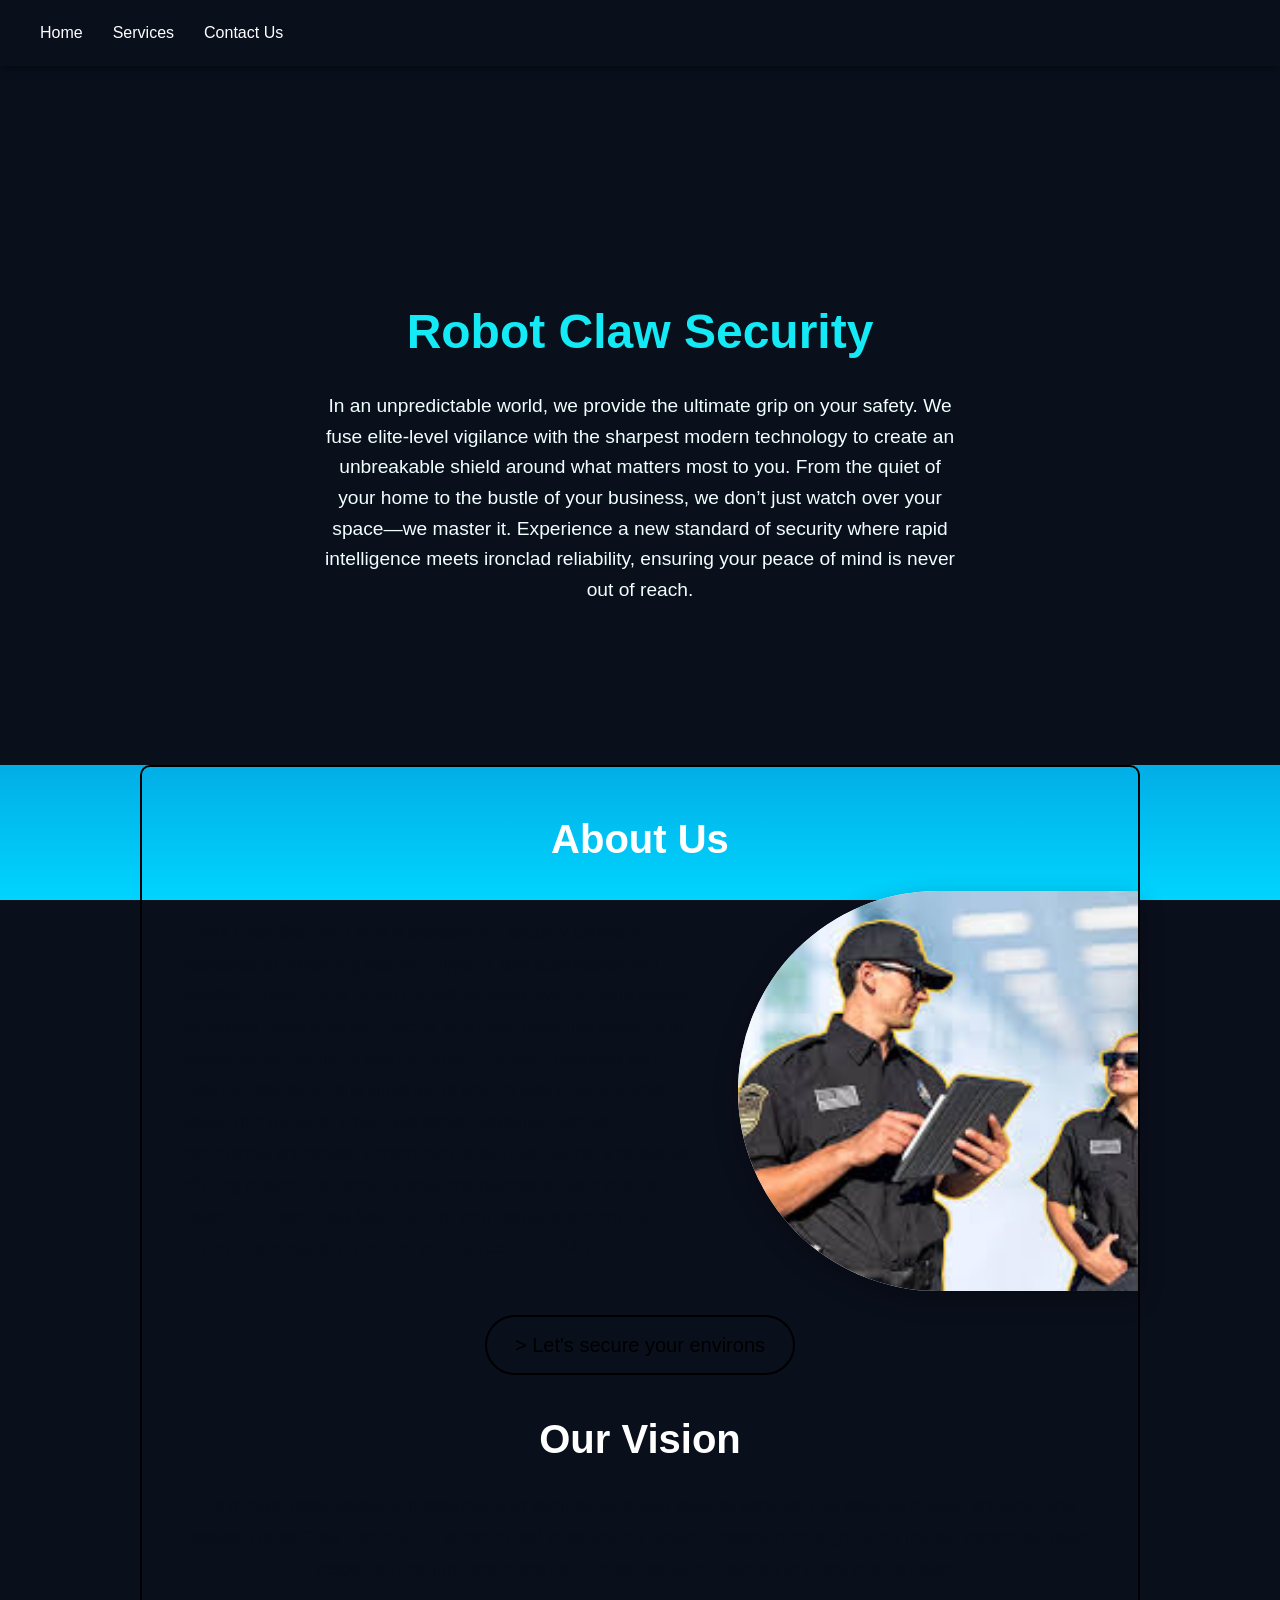
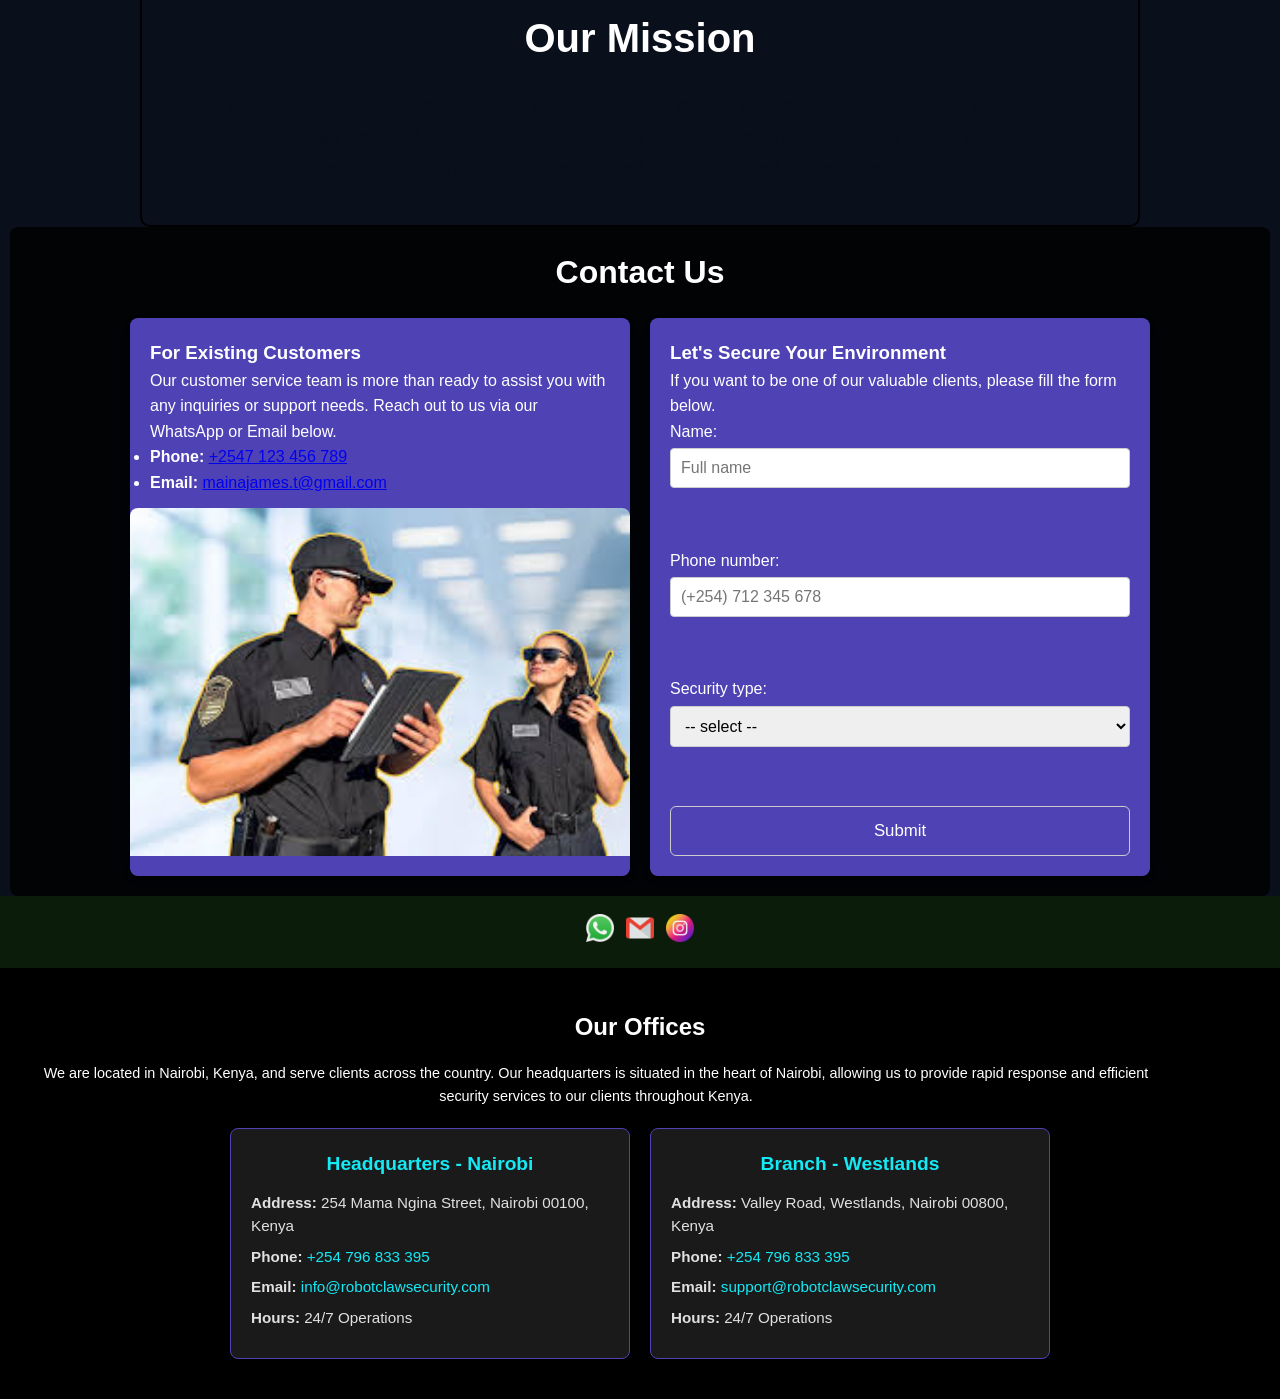
==== Robot Claw Security/index.html @ 684ce3e4 "Change of home to index.html" ====
<!DOCTYPE html>
<html lang="en">
<head>
    <meta charset="UTF-8">
    <title>Robot Claw Security</title>
    <meta name="viewport" content="width=device-width, initial-scale=1.0" >
   <link rel="icon" type="image/x-icon" href="images/securityimage.jpg">

    <!-- External CSS File -->
    <link rel="stylesheet" href="styles.css">
</head>

<body>
    <nav>
        <ul>
            <li><a href="Home.html">Home</a></li>
            <li><a href="Services.html">Services</a></li>
            <li><a href="Contact.html">Contact Us</a></li>
        </ul>
        </nav>

        
            <div class="background-vid">
                <video autoplay muted loop playsinline preload="none" id="myVideo">
  <source src="images/CCTV.mp4" type="video/mp4">
</video>
            </div>
            <div class="intro-text">
                <h1>Robot Claw Security</h1>
                <p>In an unpredictable world, we provide the ultimate grip on your safety. We fuse elite-level vigilance with the sharpest modern technology to create an unbreakable shield around what matters most to you. From the quiet of your home to the bustle of your business, we don’t just watch over your space—we master it. Experience a new standard of security where rapid intelligence meets ironclad reliability, ensuring your peace of mind is never out of reach.</p>
                </div>
            <div class="Body">
                    <div class="sections-container">
                    <div class="about">
                        <h2>About Us</h2>
                        <div class="about-content">
                            <div class="about-text">
                                <p>Robot Claw Security Ltd is a professional security company dedicated to protecting people,
property, and businesses with reliable, modern, and highly trained services. We combine skilled personnel, advanced technology, and rapid response systems to deliver safety solutions you can trust. Our team operates with integrity, discipline, and vigilance to ensure every client enjoys peace of mind at all times.
We serve residential homes, commercial properties, construction sites, institutions, and events, offering customized security solutions tailored to each client’s needs. At Robot Claw Security Ltd, your safety is our priority — strong, dependable protection you can count on 24/7.</p>
                            </div>
                            <div class="about-image">
                                <img src="images/securityimage.jpg" alt="Security image" loading="lazy">
                            </div>
                        </div>
                    </div>
              <div class="cta-container">
                    <a class="cta-btn" href="Contact.html">&gt; Let's secure your environs</a>
                </div>
              <div class="vision">
                    <h2>Our Vision</h2>
                    <p>To provide dependable, professional, and technology-driven security services that safeguard lives,
property, and assets. Robot Claw Security Ltd is committed to delivering vigilant protection through
highly trained personnel, rapid response, integrity, and customer-focused solutions tailored to every
client’s needs.</p>
            
                </div>
            
 <div class="mission">
                    <h2>Our Mission</h2>
                    <p>To provide dependable, professional, and technology-driven security services that safeguard lives,
property, and assets. Robot Claw Security Ltd is committed to delivering vigilant protection through
highly trained personnel, rapid response, integrity, and customer-focused solutions tailored to every
client’s needs.</p>
                </div>
                    </div>
            </div>
        </div>
        <div class="contacts">
            <h2>Contact Us</h2>
            <div class="customer-sections">
                <div class="existing-customers">
                    <h3>For Existing Customers</h3>
                    <p>Our customer service team is more than ready to assist you with any inquiries or support needs. Reach out to us via our WhatsApp or Email below.</p>
                    <ul>
                        <li><strong>Phone:</strong> <a href="https://wa.me/254796833395" target="_blank" rel="noopener">+2547 123 456 789</a></li>
                        <li><strong>Email:</strong>  <a href="mailto:info@robotclawsecurity.com" target="_blank" rel="noopener">mainajames.t@gmail.com</a></li>
                    </ul>
                    <div class="existing-image">
                        <img src="images/securityimage.jpg" alt="Security image" loading="lazy">
                    </div>
                </div>
                <div class="new-customers">
                    <h3>Let's Secure Your Environment</h3>
                    <p>If you want to be one of our valuable clients, please fill the form below.</p>
                    <form id="newCustomerForm">
                        <label>Name:<br>
                            <input type="text" name="name" placeholder="Full name" required>
                        </label><br><br>
                        <label>Phone number:<br>
                            <input type="tel" name="phone" placeholder="(+254) 712 345 678" required>
                        </label><br><br>
                        <label>Security type:<br>
                            <select name="type" id="customerType" required>
                                <option value="">-- select --</option>
                                <option value="enterprise">Enterprise</option>
                                <option value="private">Private</option>
                                <option value="other">Other</option>
                            </select>
                        </label><br><br>
                        <div id="businessNameContainer" style="display:none;">
                            <label>Business Name:<br>
                                <input type="text" name="businessName" id="businessName" placeholder="Company or organization">
                            </label><br><br>
                        </div>
                        <button type="submit">Submit</button>
                    </form>
                </div>
            </div>
        </div>
        <script>
            document.getElementById('customerType').addEventListener('change', function() {
                var val = this.value;
                var businessDiv = document.getElementById('businessNameContainer');
                var businessInput = document.getElementById('businessName');
                if (val === 'enterprise' || val === 'other') {
                    businessDiv.style.display = 'block';
                    businessInput.required = true;
                } else {
                    businessDiv.style.display = 'none';
                    businessInput.required = false;
                }
            });

            document.getElementById('newCustomerForm').addEventListener('submit', function(e) {
                e.preventDefault();
                var form = this;
                var name = form.name.value;
                var phone = form.phone.value;
                var type = form.type.value;
                var business = form.businessName ? form.businessName.value : '';
                var subject = 'New Customer Inquiry';
                var body = 'Name: ' + encodeURIComponent(name) + '%0D%0APhone: ' + encodeURIComponent(phone) + '%0D%0AType: ' + encodeURIComponent(type);
                if (business) body += '%0D%0ABusiness Name: ' + encodeURIComponent(business);
                window.location.href = 'mailto:mainajames.t@gmail.com?subject=' + encodeURIComponent(subject) + '&body=' + body;
            });
        </script>
        <div class="footer">
            <div class="social-icons">
                <a href="https://wa.me/254796833395" target="_blank" rel="noopener">
                    <img src="images/whatsapp.png" alt="WhatsApp" loading="lazy">
                </a>
                <a href="mailto:info@robotclawsecurity.com" target="_blank" rel="noopener">
                    <img src="images/gmail.png" alt="Email" loading="lazy">
                </a>
                <a href="https://instagram.com/robotclawsecurity" target="_blank" rel="noopener">
                    <img src="images/instagram.png" alt="Instagram" loading="lazy">
                </a>
            </div>
        </div>
        </div>
        <div class="locations">
            <h2>Our Offices</h2>
            <p>We are located in Nairobi, Kenya, and serve clients across the country. Our headquarters is situated in the heart of Nairobi, allowing us to provide rapid response and efficient security services to our clients throughout Kenya.</p>
            <div class="branches-container">
                <div class="branch">
                    <h3>Headquarters - Nairobi</h3>
                    <p><strong>Address:</strong> 254 Mama Ngina Street, Nairobi 00100, Kenya</p>
                    <p><strong>Phone:</strong> <a href="tel:+254796833395">+254 796 833 395</a></p>
                    <p><strong>Email:</strong> <a href="mailto:info@robotclawsecurity.com">info@robotclawsecurity.com</a></p>
                    <p><strong>Hours:</strong> 24/7 Operations</p>
                </div>
                <div class="branch">
                    <h3>Branch - Westlands</h3>
                    <p><strong>Address:</strong> Valley Road, Westlands, Nairobi 00800, Kenya</p>
                    <p><strong>Phone:</strong> <a href="tel:+254796833395">+254 796 833 395</a></p>
                    <p><strong>Email:</strong> <a href="mailto:support@robotclawsecurity.com">support@robotclawsecurity.com</a></p>
                    <p><strong>Hours:</strong> 24/7 Operations</p>
                </div>
            </div>
        </div>
        </body>
---- Robot Claw Security/styles.css ----
/* Reset */
* {
    margin: 0;
    padding: 0;
    box-sizing: border-box;
    font-family: Arial, Helvetica, sans-serif;
}

/* Body */
body {
    background-color: #0a0f1c;
    color: #ffffff;
    line-height: 1.6;
}

/* Header */

/* Navigation container */
nav {
    position: fixed;
    top: 0;
    left: 0;
    right: 0;
    width: 100%;
    z-index: 100;
    padding: 20px 40px;
    background-color: #0a0f1c;
    box-shadow: 0 2px 8px rgba(0, 0, 0, 0.5);
}

nav ul {
    list-style: none;              /* remove bullets */
    display: flex;               /* align list items horizontally */
    gap: 30px;                     /* space between links */
    margin: 0;
    padding: 0;
}

/* Links styling */
nav ul li a {
    text-decoration: none;
    color: white;
    font-weight: 500;
    transition: color 0.3s ease;
}

/* Hover effect */
nav ul li a:hover {
    color: #00c3ff;  
    background-color: aliceblue;              /* highlight color on hover */
}

/* Mobile styles */
@media (max-width: 768px) {
    nav {
        position: relative;
        padding: 15px;
        width: 100%;
    }
    
    nav ul {
        flex-direction: column;    /* stack vertically on small screens */
        gap: 15px;
        align-items: center;
    }

    /* also disable video at tablet sizes to improve performance */
    .background-vid video {
        display: none;
    }

    /* smaller introductory text */
    .intro-text h1 { font-size: 2.4em; }
    .intro-text p { font-size: 1.05em; }

    /* service section adjustments when video hidden */
    .services-hero { padding: 60px 20px 40px; }

    /* remove video-induced top margin once it's gone */
    .Body { margin-top: 0; }

    /* disable fixed backgrounds for smoother scrolling */
    body, .Body { background-attachment: scroll; }
}

.background-vid video {
    position: fixed;       /* covers the whole screen */
    top: 0;
    left: 0;
    width: 100%;
    height: 85vh;
    object-fit: cover;     /* keeps aspect ratio and fills viewport */
    z-index: -1;           /* behind header and content */
    opacity: 0.7;
}
.intro-text{
    position: fixed;
    top: 50%;
    left: 50%;
    transform: translate(-50%, -50%);
    text-align: center;
    color:#14eaf5;
    z-index: 0; /* default, video layer remains underneath */
    
}
.intro-text h1 {
    font-size: 3em;
    margin-bottom: 20px;
}
.intro-text p {
    font-size: 1.2em;
    color: azure;
}
.Body {
    margin-top: 85vh; /* Push content below the video */
    padding: 0px;
    background: linear-gradient(180deg, #020024 0%, #090979 20%, #00d4ff 100%);
    background-repeat:round;
    background-attachment: fixed;
    background-size: cover;
    display: flex;
    flex-direction: column;
    width: 100%;
    position: relative;
    z-index: 10;
    min-height: 100vh;
}
.about-content {
    display: flex;
    gap: 40px;
    align-items: center;
    justify-content: center;
    flex-wrap: wrap;
    margin-top: 5px;
    padding: 0px;
}

.about-text {
    flex: 1 1 320px;
    min-width: 260px;
    text-align:left;
}

.about-image {
    flex: 0 0 400px;
    width: auto;
    height: 400px;
    overflow: hidden;
    border-radius: 50% 0 0 50%;
    box-shadow: 0 8px 24px rgba(0,0,0,0.3);
    background: #ffffff;
    margin-right: -40px;
}

.about-image img {
    width: 100%;
    height: 100%;
    object-fit: cover;
    display: block;
}

/* CTA Button */
.cta-container {
    text-align: center;
    margin: 24px 0;
}

.cta-btn {
    display: inline-block;
    position: relative;
    padding: 12px 28px;
    border-radius: 30px;
    color: #000;
    background: transparent;
    border: 2px solid #000;
    text-decoration: none;
    overflow: hidden;
    transition: color .12s ease, transform .15s ease;
    z-index: 1;
    font-size: 20px;
}

.cta-btn::before {
    content: "";
    position: absolute;
    left: 0;
    top: 0;
    height: 100%;
    width: 0;
    background: #000;
    z-index: -1;
    transition: width .8s cubic-bezier(0.2,0.8,0.2,1);
    border-radius: 30px;
    background-image: linear-gradient(10deg, rgba(255,255,255,0.06) 25%, rgba(255,255,255,0.02) 25%, rgba(255,255,255,0.06) 50%);
    background-size: 20px 20px;
}

.cta-btn:hover::before {
    width: 100%;
    animation: wave 1.2s linear infinite;
}

.cta-btn:hover {
    color: #fff;
    transform: translateY(-1px);
}

@keyframes wave {
    from { background-position: 0 0; }
    to { background-position: 40px 0; }
}

@media (max-width: 480px) {
    .cta-btn {
        font-size: 16px;
        padding: 10px 20px;
    }

    /* hide heavy video on small screens to save bandwidth */
    .background-vid video {
        display: none;
    }

    /* smaller intro text */
    .intro-text h1 { font-size: 2em; }
    .intro-text p { font-size: 1em; }

    /* services cards full width */
    .services-container { grid-template-columns: 1fr; }
    .service-card { padding: 20px; }

    /* reduce hero padding */
    .services-hero { padding: 60px 20px 40px; }

    /* improve contact page spacing */
    .contact-main { margin: 60px auto; padding: 0 15px; }
    .contact-form-section h2, .contact-info-simple h2 { font-size: 1.5em; }
}


.sections-container {
    max-width: 1000px;
    margin: 0 auto;
    border: 2px solid #000000;
    padding: 40px;
    border-radius: 10px;
}

.about,.vision,.mission {
    text-align: center;
    margin-bottom: 20px;
}

.about:last-child,.vision:last-child,.mission:last-child {
    margin-bottom: 0;
}
.about h2 ,.vision h2,.mission h2 {
    font-size: 2.5em;
    margin-bottom: 20px;
    color: #ffffff;
}
.about p , .vision p, .mission p {
    font-size: 1.1em;
    color: #0a0f1c;
    line-height: 1.8;
}

@media (max-width: 900px) {
    .about-content {
        flex-direction: column;
        gap: 20px;
    }
    .about-image {
        width: 280px;
        height: 280px;
        border-radius: 50%; /* switch to circle on small screens */
        flex: 0 0 auto;
    }
    .about-text {
        padding: 0 20px;
        text-align: center;
    }
}

.contacts {
    /* static position so it sits in the normal document flow */
    position: relative;
    display: flex;
    flex-direction: column;
    align-items: center;
    z-index: 15;
    padding: 20px;
    background-color: rgba(0, 0, 0, 0.8);
    margin: 0 10px 0 10px; /* push down from previous content */
    border-top: 10px;
    border-radius: 8px;
}

.contacts h2 {
    width: 100%;
    text-align: center;
    margin-bottom: 20px;
    font-size: 2em;
}

.customer-sections {
    display: flex;
    flex-direction: row;
    gap: 20px;
    flex-wrap: wrap;
    justify-content: center;
    width: 100%;
}

.customer-sections .existing-customers,
.customer-sections .new-customers {
    flex: 1;
    background-color: #4F42B5;
    padding: 20px;
    border-radius: 8px;
    box-shadow: 0 4px 12px rgba(0,0,0,0.3);
    color: #ffffff;
    min-width: 280px;
    max-width: 500px;
}

/* existing customers image styling - column layout */
.customer-sections .existing-customers {
    display: flex;
    flex-direction: column;
    align-items: stretch; /* allow children to stretch full width */
    text-align: left;
}

/* make image fill remaining space after the text */
.customer-sections .existing-customers .existing-image {
    flex: 1 1 auto;
    width: calc(100% + 40px); /* parent has 20px padding on each side */
    margin: 12px -20px 0 -20px;
    overflow: hidden;
    border-radius: 8px 8px 0 0;
}

.customer-sections .existing-customers .existing-image img {
    width: 100%;
    height: 100%;
    display: block;
    object-fit: cover;
}

/* form input styling */
.customer-sections input[type="text"],
.customer-sections input[type="tel"],
.customer-sections select {
    width: 100%;
    padding: 10px;
    font-size: 1em;
    border-radius: 4px;
    border: 1px solid #ccc;
    margin-top: 4px;
}

.customer-sections label {
    display: block;
    margin-bottom: 8px;
}

/* Submit button styling: larger size and hover/entrance animations */
.customer-sections button[type="submit"] {
    width: 100%;
    padding: 14px 16px;
    font-size: 1.05em;
    border-radius: 6px;
    border: 1px solid #ccc;
    background: transparent;
    color: #ffffff;
    cursor: pointer;
    position: relative;
    overflow: hidden;
    z-index: 1;
    transition: transform 0.18s ease, color 0.18s ease;
}

.customer-sections button[type="submit"]::before {
    content: "";
    position: absolute;
    left: 0;
    top: 0;
    height: 100%;
    width: 0%;
    background: #000; /* fill color on hover */
    z-index: -1;
    transition: width 0.25s ease;
}

.customer-sections button[type="submit"]:hover::before {
    width: 100%;
}

.customer-sections button[type="submit"]:hover {
    color: #ffffff;
    transform: translateY(-3px) scale(1.02);
}

/* subtle entrance animation */
.customer-sections button[type="submit"].animate-in {
    animation: pulse-in 600ms ease forwards;
}

@keyframes pulse-in {
    0% { transform: scale(0.98); opacity: 0; }
    60% { transform: scale(1.02); opacity: 1; }
    100% { transform: scale(1); opacity: 1; }
}

.existing-customers, .new-customers {
    flex: 1;
    background-color: #4F42B5;
    padding: 20px;
    border-radius: 8px;
    box-shadow: 0 4px 12px rgba(0,0,0,0.3);
    color: #ffffff;
}
.footer {
    background-color: #0c1c0a;
    padding: 18px 0;
    text-align: center;
    position: relative;
    z-index: 10;
}

.footer .social-icons {
    display: inline-flex;
    gap: 12px;
    align-items: center;
    justify-content: center;
}

.footer .social-icons a img {
    width: 28px;
    height: 28px;
    display: block;
    object-fit: contain;
    opacity: 0.95;
    transition: transform .15s ease, opacity .15s ease;
}

.footer .social-icons a:hover img {
    transform: translateY(-3px) scale(1.05);
    opacity: 1;
}

@media (max-width: 480px) {
    .footer .social-icons a img {
        width: 22px;
        height: 22px;
    }
}
.locations {
    background-color: #000000;
    text-align: center;
    padding: 40px 20px;
    width: 100%;
    box-sizing: border-box;
    position: relative;
    z-index: 20;
}
.locations h2 {
    font-size: 1.5em;
    margin-bottom: 16px;
    color: #ffffff;
    background-color: #000000;
}
.locations > p {
    font-size: 0.9em;
    color: #ffffff;
    line-height: 1.6;
    max-width: 90vw;
    background-color: #000000;
    margin-bottom: 20px;
}

/* Branches container styling */
.branches-container {
    display: flex;
    flex-direction: row;
    gap: 20px;
    flex-wrap: wrap;
    justify-content: center;
    margin-top: 20px;
}

.branch {
    background-color: #1a1a1a;
    border: 1px solid #4F42B5;
    border-radius: 8px;
    padding: 20px;
    flex: 1;
    min-width: 280px;
    max-width: 400px;
    text-align: left;
    color: #ffffff;
    box-shadow: 0 4px 12px rgba(0,0,0,0.3);
}

.branch h3 {
    font-size: 1.2em;
    margin-bottom: 12px;
    color: #14eaf5;
    text-align: center;
}

.branch p {
    font-size: 0.95em;
    margin-bottom: 8px;
    line-height: 1.5;
    color: #e0e0e0;
}

.branch a {
    color: #14eaf5;
    text-decoration: none;
    transition: color 0.2s ease;
}

.branch a:hover {
    color: #00d4ff;
    text-decoration: underline;
}

/* ===== SERVICES PAGE STYLES ===== */
.services-hero {
    position: relative;
    z-index: 0; /* ensure hero section stays behind later content */
    background: linear-gradient(135deg, #020024 0%, #090979 25%, #00d4ff 100%);
    padding: 80px 20px 60px;
    text-align: center;
    color: #ffffff;
    margin-top: 85vh;
}

.services-hero h1 {
    font-size: 2.5em;
    margin-bottom: 16px;
    color: #14eaf5;
}

.services-hero p {
    font-size: 1.1em;
    max-width: 700px;
    margin: 0 auto;
    color: #e0e0e0;
    line-height: 1.6;
}

.services-container {
    display: grid;
    grid-template-columns: repeat(auto-fit, minmax(320px, 1fr));
    gap: 24px;
    padding: 60px 20px;
    max-width: 1200px;
    margin: 0 auto;
    background: linear-gradient(180deg, #020024 0%, #090979 20%, #00d4ff 100%);
    background-attachment: fixed;
    position: relative;
    z-index: 10; /* bring services container forward */
}

.service-card {
    background: rgba(79, 66, 181, 0.95);
    border: 1px solid #00d4ff;
    border-radius: 12px;
    padding: 28px 20px;
    text-align: center;
    box-shadow: 0 8px 24px rgba(0, 196, 255, 0.15);
    transition: transform 0.3s ease, box-shadow 0.3s ease;
    display: flex;
    flex-direction: column;
    min-height: 380px;
}

.service-card:hover {
    transform: translateY(-8px);
    box-shadow: 0 12px 36px rgba(0, 196, 255, 0.3);
}

.service-icon {
    width: 60px;
    height: 60px;
    margin: 0 auto 16px;
    background: linear-gradient(135deg, #14eaf5, #00d4ff);
    border-radius: 50%;
    display: flex;
    align-items: center;
    justify-content: center;
    font-size: 28px;
}

.service-card h3 {
    font-size: 1.3em;
    margin-bottom: 12px;
    color: #14eaf5;
}

.service-card p {
    font-size: 0.95em;
    color: #e0e0e0;
    line-height: 1.6;
    margin-bottom: 16px;
    flex-grow: 1;
    text-align: left;
}

.quote-btn {
    display: inline-block;
    position: relative;
    padding: 10px 20px;
    margin-top: auto;
    border-radius: 6px;
    color: #ffffff;
    background: transparent;
    border: 1px solid #14eaf5;
    text-decoration: none;
    cursor: pointer;
    overflow: hidden;
    transition: color 0.25s ease, transform 0.2s ease;
    z-index: 1;
    font-size: 0.95em;
}

.quote-btn::before {
    content: "";
    position: absolute;
    left: 0;
    top: 0;
    height: 100%;
    width: 0%;
    background: #14eaf5;
    z-index: -1;
    transition: width 0.3s ease;
}

.quote-btn:hover::before {
    width: 100%;
}

.quote-btn:hover {
    color: #000;
    transform: scale(1.05);
}

.why-choose-section {
    background: rgba(0, 0, 0, 0.8);
    padding: 60px 20px;
    text-align: center;
    position: relative;
    z-index: 20; /* raised above underlying layers */
}

.why-choose-section h2 {
    font-size: 2em;
    margin-bottom: 40px;
    color: #14eaf5;
}

.why-choose-grid {
    display: grid;
    grid-template-columns: repeat(auto-fit, minmax(250px, 1fr));
    gap: 20px;
    max-width: 1000px;
    margin: 0 auto;
}

.why-choose-item {
    background: rgba(79, 66, 181, 0.6);
    padding: 20px;
    border-radius: 8px;
    color: #e0e0e0;
    border-left: 3px solid #14eaf5;
}

.why-choose-item strong {
    color: #14eaf5;
    display: block;
    margin-bottom: 8px;
}

@media (max-width: 768px) {
    .services-hero h1 {
        font-size: 1.8em;
    }

    .services-container {
        grid-template-columns: 1fr;
        padding: 40px 15px;
    }

    .service-card {
        min-height: auto;
    }
}

/* ===== CONTACT PAGE STYLES ===== */
.contact-hero {
    padding: 100px 20px 80px;
    text-align: center;
    background: rgba(0,0,0,0.6);
    color: #ffffff;
}

.contact-hero h2 {
    font-size: 2.2em;
    margin-bottom: 12px;
    color: #14eaf5;
}

.contact-hero p {
    font-size: 1.1em;
    max-width: 800px;
    margin: 0 auto;
    color: #e0e0e0;
    line-height: 1.6;
}

.contact-container {
    display: flex;
    flex-wrap: wrap;
    gap: 20px;
    max-width: 1000px;
    margin: 40px auto;
    padding: 0 20px;
}

.contact-info {
    flex: 1 1 320px;
    background: rgba(79,66,181,0.9);
    padding: 20px;
    border-radius: 8px;
    color: #ffffff;
}

.contact-info h3 {
    color: #14eaf5;
    margin-bottom: 12px;
}

.contact-info p {
    margin-bottom: 8px;
    line-height: 1.5;
}

.contact-info a {
    color: #00d4ff;
    text-decoration: none;
}

.contact-info a:hover {
    text-decoration: underline;
}

.contact-map {
    flex: 1 1 320px;
    overflow: hidden;
    border-radius: 8px;
}

.contact-map img {
    width: 100%;
    height: auto;
    display: block;
}

.contact-form-section {
    max-width: 800px;
    margin: 40px auto 60px;
    padding: 20px;
    background: rgba(0,0,0,0.7);
    border-radius: 8px;
}

.contact-form-section h3 {
    color: #14eaf5;
    margin-bottom: 16px;
    text-align: center;
}

.contact-form-section label {
    display: block;
    color: #e0e0e0;
    margin-bottom: 8px;
}

.contact-form-section input,
.contact-form-section textarea {
    width: 100%;
    padding: 10px;
    border-radius: 4px;
    border: 1px solid #ccc;
    font-size: 1em;
    margin-top: 4px;
}

.contact-form-section button[type="submit"] {
    width: 100%;
    padding: 12px;
    background: #14eaf5;
    border: none;
    border-radius: 6px;
    font-size: 1em;
    color: #000;
    cursor: pointer;
    transition: background 0.25s ease;
}

.contact-form-section button[type="submit"]:hover {
    background: #00d4ff;
}

@media (max-width: 768px) {
    .contact-container {
        flex-direction: column;
    }
}

/* minimal contact page styles */
.contact-main {
    max-width: 800px;
    margin: 80px auto;
    padding: 0 20px;
}

.contact-form-section {
    margin-bottom: 40px;
    position: relative;
    z-index: 50; /* bring form section forward */
}

.contact-form-section h2,
.contact-info-simple h2 {
    color: #14eaf5;
    text-align: center;
    margin-bottom: 16px;
}

.contact-form-section label {
    display: block;
    margin-bottom: 8px;
}

.contact-form-section input,
.contact-form-section textarea {
    width: 100%;
    padding: 10px;
    border-radius: 4px;
    border: 1px solid #ccc;
    margin-top: 4px;
}

.contact-form-section button {
    width: 100%;
    padding: 12px;
    background: #14eaf5;
    border: none;
    border-radius: 6px;
    color: #000;
    cursor: pointer;
    transition: background 0.25s;
}

.contact-form-section button:hover {
    background: #00d4ff;
}

.contact-info-simple {
    text-align: center;
    color: #ffffff;
}

.contact-info-simple p {
    margin-bottom: 8px;
}

.map-small {
    width: 100%;
    max-width: 400px;
    margin-top: 16px;
    border-radius: 8px;
}

/* minimal contact page */
.faq-section {
    max-width: 800px;
    margin: 40px auto 60px;
    padding: 0 20px;
}
.faq-section h3 {
    color: #14eaf5;
    text-align: center;
    margin-bottom: 20px;
}
.faq-item {
    border-bottom: 1px solid #333;
    padding: 12px 0;
}
.faq-item .question {
    cursor: pointer;
    font-weight: bold;
    color: #e0e0e0;
}
.faq-item .answer {
    display: none;
    margin-top: 8px;
    color: #ccc;
    line-height: 1.5;
}
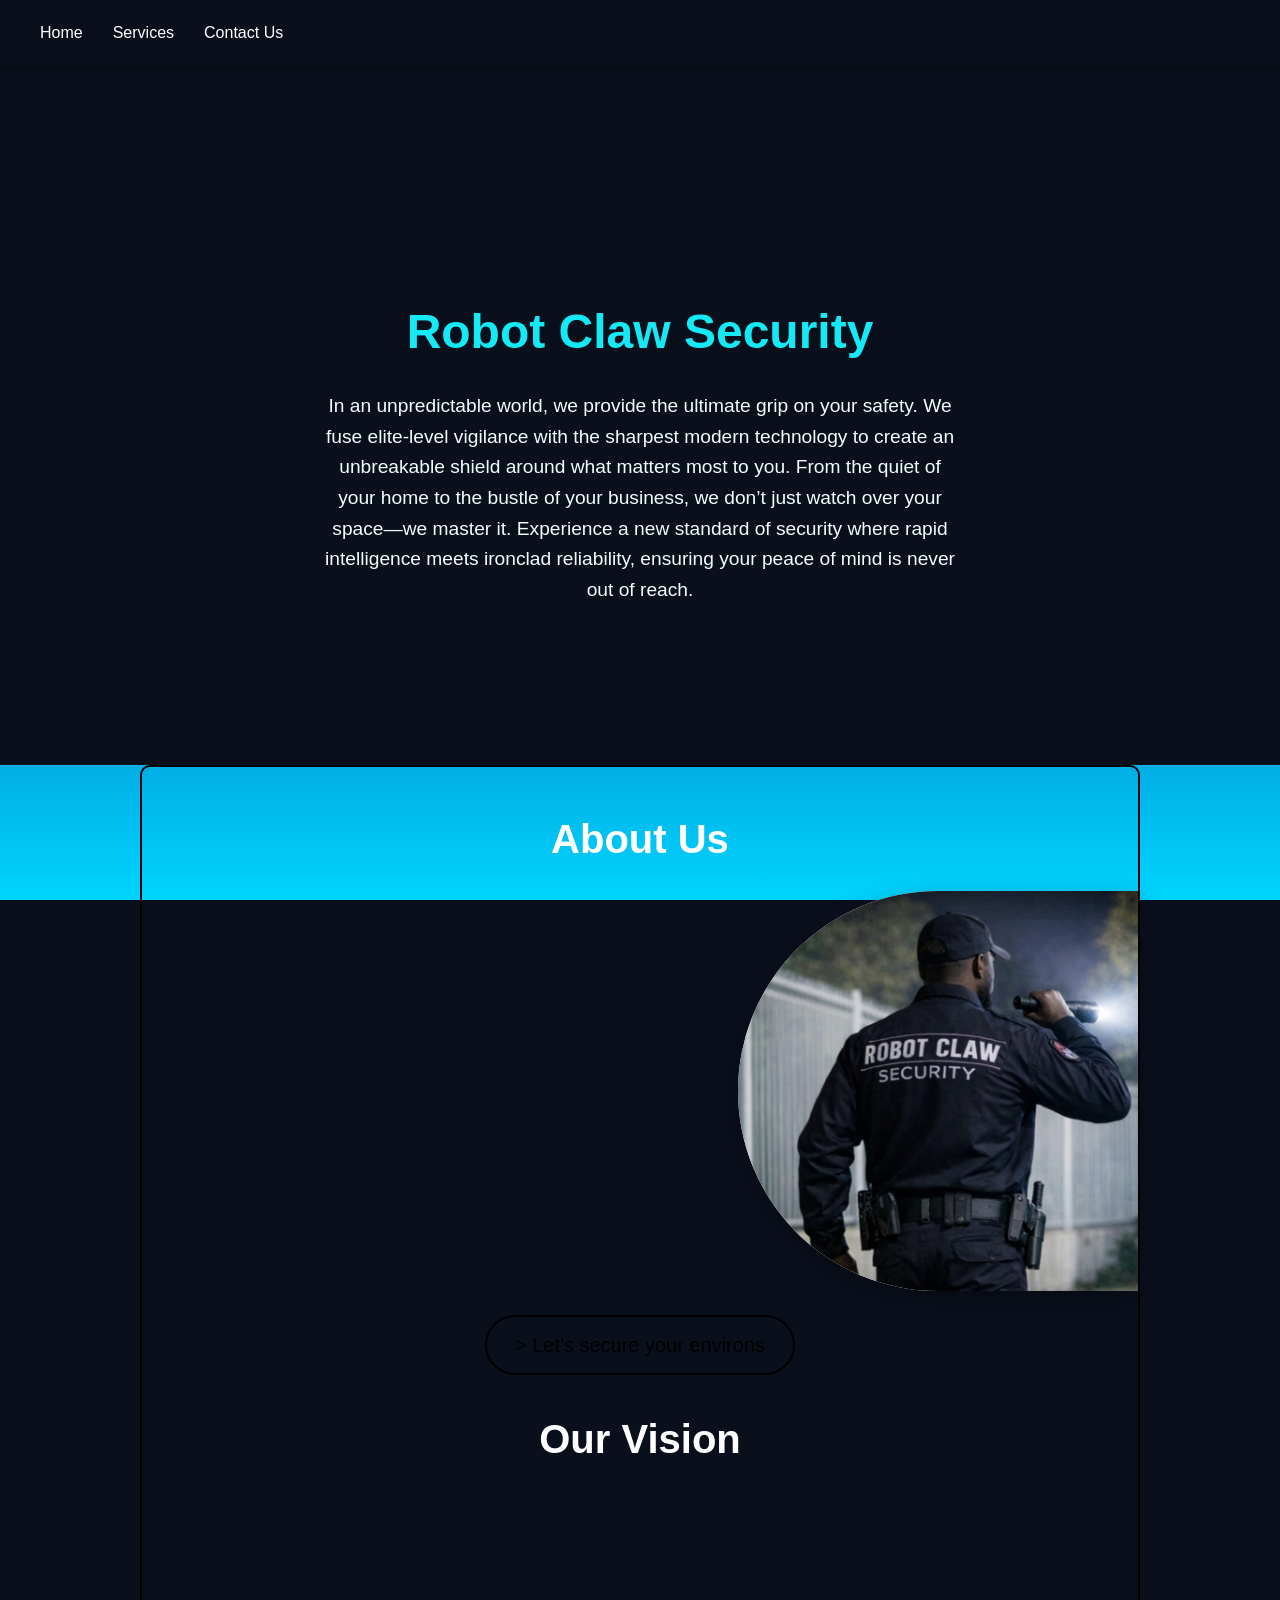
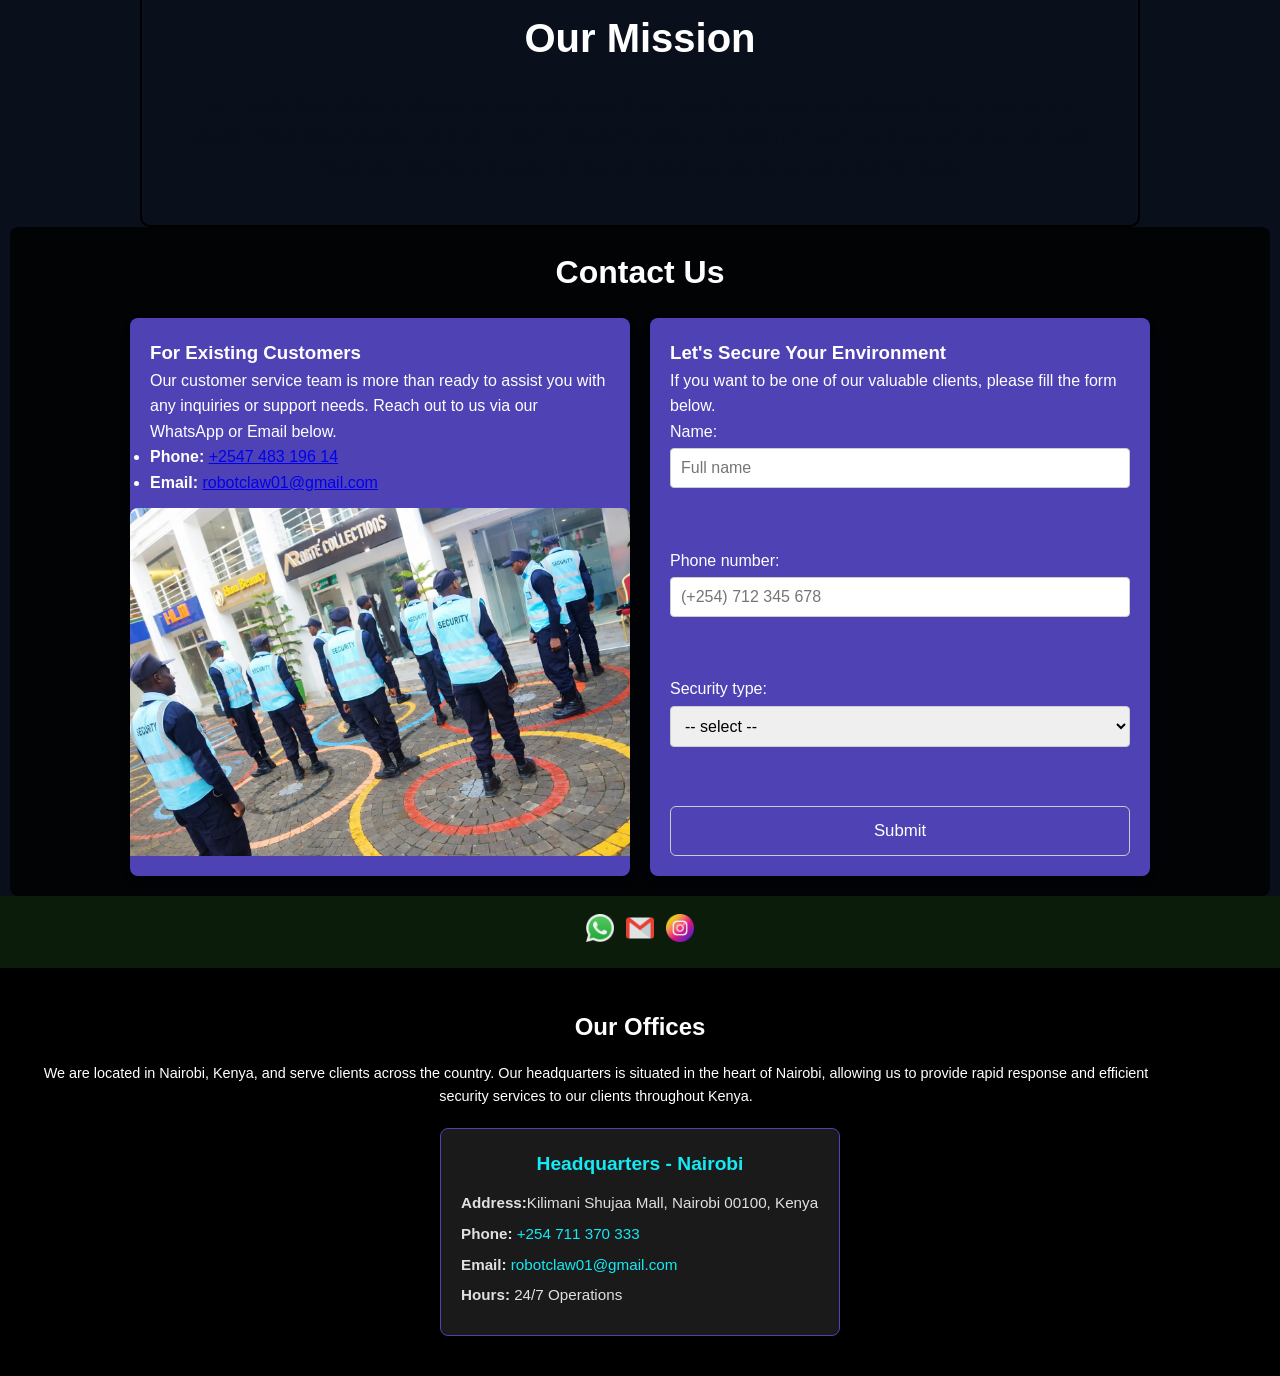
==== commit c19729b1: "contact changes for phone and whatsapp" ====
--- a/Robot Claw Security/index.html
+++ b/Robot Claw Security/index.html
@@ -4,7 +4,7 @@
     <meta charset="UTF-8">
     <title>Robot Claw Security</title>
     <meta name="viewport" content="width=device-width, initial-scale=1.0" >
-   <link rel="icon" type="image/x-icon" href="images/securityimage.jpg">
+   <link rel="icon" type="image/x-icon" href="images/robot-clawlogo.jpeg">
 
     <!-- External CSS File -->
     <link rel="stylesheet" href="styles.css">
@@ -40,7 +40,7 @@
 We serve residential homes, commercial properties, construction sites, institutions, and events, offering customized security solutions tailored to each client’s needs. At Robot Claw Security Ltd, your safety is our priority — strong, dependable protection you can count on 24/7.</p>
                             </div>
                             <div class="about-image">
-                                <img src="images/securityimage.jpg" alt="Security image" loading="lazy">
+                                <img src="images/Security+torch.jpeg" alt="Security image" loading="lazy">
                             </div>
                         </div>
                     </div>
@@ -73,11 +73,11 @@
                     <h3>For Existing Customers</h3>
                     <p>Our customer service team is more than ready to assist you with any inquiries or support needs. Reach out to us via our WhatsApp or Email below.</p>
                     <ul>
-                        <li><strong>Phone:</strong> <a href="https://wa.me/254796833395" target="_blank" rel="noopener">+2547 123 456 789</a></li>
-                        <li><strong>Email:</strong>  <a href="mailto:info@robotclawsecurity.com" target="_blank" rel="noopener">mainajames.t@gmail.com</a></li>
+                        <li><strong>Phone:</strong> <a href="https://wa.me/254748319614" target="_blank" rel="noopener">+2547 483 196 14</a></li>
+                        <li><strong>Email:</strong>  <a href="mailto:robotclaw01@gmail.com" target="_blank" rel="noopener">robotclaw01@gmail.com</a></li>
                     </ul>
                     <div class="existing-image">
-                        <img src="images/securityimage.jpg" alt="Security image" loading="lazy">
+                        <img src="images/security-team.png" alt="Security image" loading="lazy">
                     </div>
                 </div>
                 <div class="new-customers">
@@ -132,15 +132,15 @@
                 var subject = 'New Customer Inquiry';
                 var body = 'Name: ' + encodeURIComponent(name) + '%0D%0APhone: ' + encodeURIComponent(phone) + '%0D%0AType: ' + encodeURIComponent(type);
                 if (business) body += '%0D%0ABusiness Name: ' + encodeURIComponent(business);
-                window.location.href = 'mailto:mainajames.t@gmail.com?subject=' + encodeURIComponent(subject) + '&body=' + body;
+                window.location.href = 'mailto:robotclaw01@gmail.com?subject=' + encodeURIComponent(subject) + '&body=' + body;
             });
         </script>
         <div class="footer">
             <div class="social-icons">
-                <a href="https://wa.me/254796833395" target="_blank" rel="noopener">
+                <a href="https://wa.me/254748319614" target="_blank" rel="noopener">
                     <img src="images/whatsapp.png" alt="WhatsApp" loading="lazy">
                 </a>
-                <a href="mailto:info@robotclawsecurity.com" target="_blank" rel="noopener">
+                <a href="mailto: robotclaw01@gmail.com" target="_blank" rel="noopener">
                     <img src="images/gmail.png" alt="Email" loading="lazy">
                 </a>
                 <a href="https://instagram.com/robotclawsecurity" target="_blank" rel="noopener">
@@ -155,18 +155,18 @@
             <div class="branches-container">
                 <div class="branch">
                     <h3>Headquarters - Nairobi</h3>
-                    <p><strong>Address:</strong> 254 Mama Ngina Street, Nairobi 00100, Kenya</p>
-                    <p><strong>Phone:</strong> <a href="tel:+254796833395">+254 796 833 395</a></p>
-                    <p><strong>Email:</strong> <a href="mailto:info@robotclawsecurity.com">info@robotclawsecurity.com</a></p>
+                    <p><strong>Address:</strong>Kilimani Shujaa Mall, Nairobi 00100, Kenya</p>
+                    <p><strong>Phone:</strong> <a href="tel:+254748319614">+254  711 370 333</a></p>
+                    <p><strong>Email:</strong> <a href="mailto:robotclaw01@gmail.com">robotclaw01@gmail.com</a></p>
                     <p><strong>Hours:</strong> 24/7 Operations</p>
                 </div>
-                <div class="branch">
+                <!--<div class="branch">
                     <h3>Branch - Westlands</h3>
                     <p><strong>Address:</strong> Valley Road, Westlands, Nairobi 00800, Kenya</p>
-                    <p><strong>Phone:</strong> <a href="tel:+254796833395">+254 796 833 395</a></p>
-                    <p><strong>Email:</strong> <a href="mailto:support@robotclawsecurity.com">support@robotclawsecurity.com</a></p>
+                    <p><strong>Phone:</strong> <a href="tel:+254748319614">+254 748 319 614</a></p>
+                    <p><strong>Email:</strong> <a href="mailto:robotclaw01@gmail.com">robotclaw01@gmail.com</a></p>
                     <p><strong>Hours:</strong> 24/7 Operations</p>
                 </div>
             </div>
-        </div>
+        </div>-->
         </body>
